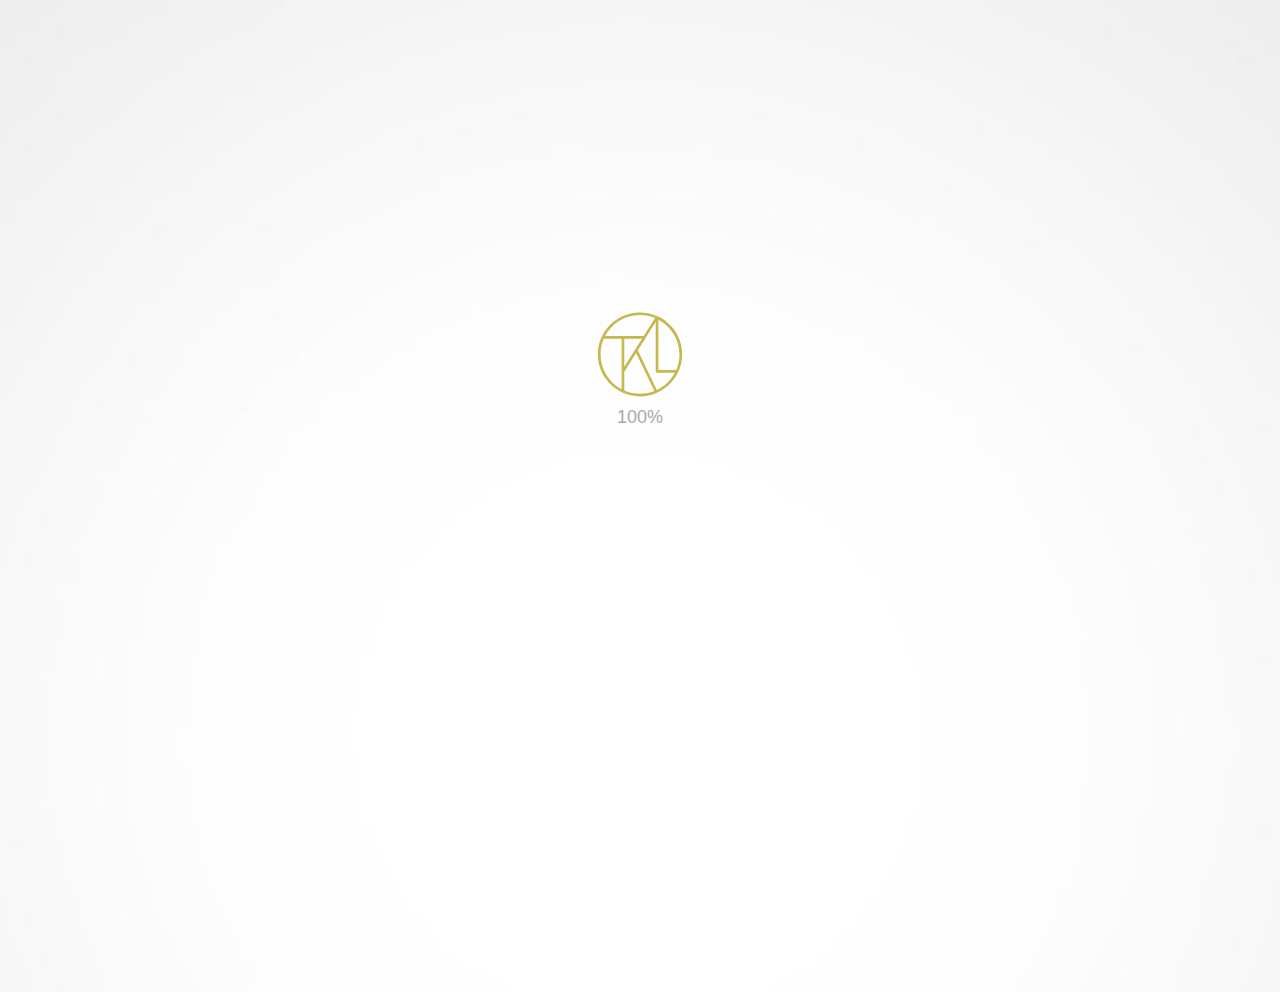
==== 201504/index.html @ 2c0a1aaa "init;" ====
<!DOCTYPE html>
<html lang="en">
<head>
    <meta charset="utf-8">
    <title>摩登集市</title>
    <meta name="viewport" content="width=device-width, initial-scale=1, minimum-scale=1, maximum-scale=1">

    <!-- Link Animated CSS -->
    <link rel="stylesheet" href="libs/animate.min.css">

    <!-- Link Swiper's CSS -->
    <link rel="stylesheet" href="libs/swiper.min.css">

    <!-- App CSS -->
    <link rel="stylesheet" href="app.css">

    <!-- Swiper JS -->
    <script src="libs/zepto.min.js"></script>
    <script src="libs/zepto-animation.js"></script>
    <script src="libs/swiper.jquery.min.js"></script>
    <script src="libs/preloadjs-NEXT.min.js"></script>
    <script src="app.js"></script>

</head>
<body>
<div id="loading" style="font-size:18px;color:darkgray;position:absolute;width: 100px;height: auto; top:34%; left: 50%;margin-left: -50px;text-align: center;">
    <img src="imgs/loading.svg" style="width: 100px;height: auto;" >
    <div><span id="loading-percent">12</span>%</div>
</div>

<div id="modal-content" style="display:none;">
    <div id="modal-content-bg"></div>
    <div class="modal-container">
        <div class="swiper-wrapper modal-inner">

        </div>
    </div>
    <!-- Add Arrows -->
    <div class="swiper-button-next"></div>
    <div class="swiper-button-prev"></div>

    <div id="modal-close-button" style="display: none;"></div>
</div>

<div id="page-02-header">
    <img src="imgs/page-02-logo.svg" class="full-width fix-top" animated-css="delay-1 fadeInUp"/>
    <div class="full-width fix-top">
        <img src="imgs/page-02-2015.svg" class="full-width" animated-css="delay-1 fadeInRight"/>
        <img src="imgs/page-02-title.svg" class="full-width" animated-css="delay-2 fadeInRight"/>
        <img src="imgs/page-02-subtitle.svg" class="full-width" animated-css="delay-3 fadeInRight"/>
        <img src="imgs/page-02-subtitle-2.svg" class="full-width" animated-css="delay-4 fadeInRight"/>
    </div>
    <img src="imgs/page-02-footer.svg" class="full-width fix-bottom" animated-css="delay-2 fadeDown"/>
</div>
<div id="page-hudong-header" style="display: none;">
    <div class="full-width fix-top">
        <img src="imgs/page-huodong-2.svg" class="full-width" animated-css="delay-1 fadeInRight"/>
    </div>
</div>

<!-- Swiper -->
<div class="swiper-container" id="main-content" style="display:none;">

    <!-- Parallax background element -->
    <div id="parallax-bg" class="parallax-bg" style="display: none;"></div>


    <div class="swiper-wrapper">
        <div class="swiper-slide">
            <div style="width:100%;height:100%;background-image: url(imgs/page-01.png);background-size: 100% auto;background-repeat: no-repeat;"></div>
            <img src="imgs/page-01-button.svg" class="full-width fix-bottom animated bounce infinite" style="z-index: 1000;"/>
        </div>
        <div class="swiper-slide">
        </div>
        <div class="swiper-slide">
            <img src="imgs/page-02-page-after.svg" class="full-width fix-bottom"/>
        </div>

        <div class="swiper-slide" style="background-color: #1e1c26">
            <img src="imgs/page-03-title.svg" class="full-width" animated-css="delay-0 fadeInRight"/>
            <img src="imgs/page-03-1.svg" class="full-width" animated-css="delay-1 fadeInRight" style="background-image: url(imgs/pattern-a.png);background-size: 100%;"/>
            <img src="imgs/page-03-2.svg" class="full-width" animated-css="delay-2 fadeInRight" style="background-image: url(imgs/pattern-c.png);background-size: 50%;"/>
            <img src="imgs/page-03-3.svg" class="full-width" animated-css="delay-3 fadeInRight" style="background-image: url(imgs/pattern-d.png);background-size: 100%;"/>
            <img src="imgs/page-03-4.svg" class="full-width" animated-css="delay-4 fadeInRight" style="background-image: url(imgs/pattern-b.png);background-size: 50%;"/>

        </div>

        <div class="swiper-slide" style="background-image: url(imgs/pattern-a.png);background-size: 100%;">
            <img src="imgs/back.svg" class="full-width fix-top"/>
            <img src="imgs/page-04.svg" class="full-width" animated-css="zoomIn"/>
        </div>
        <div class="swiper-slide" style="background-color: #af2c3c;">
            <img src="imgs/back.svg" class="full-width fix-top"/>
            <div class="full-width fix-top">
                <img src="imgs/page-05.svg" class="full-width" animated-css="zoomIn"/>
                <img src="imgs/page-05-logo.svg" class="full-width" animated-css="zoomIn"/>
            </div>
            <div class="full-width fix-bottom">
                <img src="imgs/page-05-info.svg" class="full-width" animated-css="zoomIn"/>
                <div class="show-hide delay-0"  animated-css="shake" style="margin-top: -5px;">
                    <img src="imgs/1-3-small.svg" class="full-width show"/>
                    <img src="imgs/1-3.svg" class="full-width modal-button hide" modal-content="modal-a.html" style="display: none;background-image: url(imgs/1-3.jpg); background-size: auto 100%"/>
                </div>
                <div class="show-hide delay-0"  animated-css="shake" style="margin-top: -5px;">
                    <img src="imgs/1-2-small.svg" class="full-width show"/>
                    <img src="imgs/1-2.svg" class="full-width modal-button hide" modal-content="modal-a.html" style="display: none;background-image: url(imgs/1-2.jpg); background-size: auto 100%"/>
                </div>
                <div class="show-hide delay-0"  animated-css="shake" style="margin-top: -5px;">
                    <img src="imgs/1-1-small.svg" class="full-width show" style="display: none;"/>
                    <img src="imgs/1-1.svg" class="full-width modal-button hide" modal-content="modal-a.html" style="background-image: url(imgs/1-1.jpg); background-size: auto 100%"/>
                </div>
                <img src="imgs/space.svg" class="full-width"/>
            </div>
        </div>


        <div class="swiper-slide" style="background-color: #af2c3c;">
            <img src="imgs/back.svg" class="full-width fix-top"/>
            <div class="full-width fix-top">
                <img src="imgs/page-06.svg" class="full-width" animated-css="zoomIn"/>
                <img src="imgs/page-05-logo.svg" class="full-width" animated-css="zoomIn"/>
            </div>
            <div class="full-width fix-bottom">
                <img src="imgs/page-06-info.svg" class="full-width" animated-css="zoomIn"/>
                <img src="imgs/2-1.svg" class="full-width modal-button" modal-content="modal-a.html" style="background-image: url(imgs/2-1.jpg); background-size: 100% auto;"/>
                <img src="imgs/2-2.svg" class="full-width modal-button" modal-content="modal-a.html" style="background-image: url(imgs/2-2.jpg); background-size: 100% auto;margin-top: -8px;"/>
                <img src="imgs/space.svg" class="full-width" style="background-color: #af2c3c;margin-top: -8px;"/>
            </div>
        </div>
        <div class="swiper-slide" style="background-image: url(imgs/pattern-a.png);background-size: 100%;">
            <div animated-css="zoomIn" style="z-index:200;background-image: url(imgs/page-07-bg.png);background-size:100% auto;background-repeat:no-repeat;position: absolute;top:30px;left: 30px;right: 20px;bottom: 30px;  padding-top: 10%;">
                <img src="imgs/page-07-title.png" class="full-width" />
                <img src="imgs/page-07-content.svg" class="full-width" />
            </div>

        </div>
        <div class="swiper-slide" style="background-image: url(imgs/pattern-c.png);background-size: 50%;">
            <img src="imgs/back.svg" class="full-width fix-top"/>
            <img src="imgs/page-08.svg" class="full-width" animated-css="zoomIn"/>
        </div>

        <div class="swiper-slide">
        </div>
        <div class="swiper-slide">
        </div>
        <div class="swiper-slide">
        </div>
        <div class="swiper-slide">
        </div>

        <div class="swiper-slide" style="background-image: url(imgs/pattern-d.png);background-size: 100%;">
            <img src="imgs/back.svg" class="full-width fix-top"/>
            <img src="imgs/page-huodong.svg" class="full-width" animated-css="zoomIn"/>
        </div>
        <div class="swiper-slide" style="background-image: url(imgs/page-huodong-bg.jpg);background-size:cover;">
            <img src="imgs/page-huodong-arrow.svg" class="full-width" animated-css="delay-1 fadeInLeft" style="position: absolute;  top: 28%;"/>
            <img src="imgs/page-huodong-content.svg" class="full-width" animated-css="fadeIn"/>

        </div>
        <div class="swiper-slide">
        </div>
        <div class="swiper-slide">
            <img src="imgs/page-huodong-2-pop.svg" class="full-width fix-bottom"/>
        </div>
        <div class="swiper-slide" style="background-image: url(imgs/page-huodong-3-bg.jpg);background-size: cover;">
            <img src="imgs/page-huodong-3-header.svg" class="full-width fix-top"/>
            <img src="imgs/page-huodong-3-content.svg" class="full-width"/>
        </div>
        <div class="swiper-slide" style="background-image: url(imgs/pattern-b.png);background-size: 100%;">
            <img src="imgs/back.svg" class="full-width fix-top"/>
            <img src="imgs/page-uber.svg" class="full-width" animated-css="zoomIn"/>
        </div>
        <div class="swiper-slide" style="background-image: url(imgs/pattern-b.png);background-size: 100%;">
            <img src="imgs/back.svg" class="full-width fix-top"/>
            <img src="imgs/page-uber-2.svg" class="full-width" animated-css="zoomIn"/>
        </div>
        <div class="swiper-slide" style="background-color: #1e1c26">
            <img src="imgs/page-02-logo.svg" class="full-width fix-top" animated-css="delay-1 fadeInUp"/>
            <img src="imgs/page-game-title.png" class="full-width" animated-css="fadeIn"/>
            <img src="imgs/page-game-content.svg" class="full-width" animated-css="fadeIn"/>
            <img src="imgs/page-game-arrow.svg" class="full-width" animated-css="fadeIn"/>
            <img src="imgs/page-game-button.svg" class="full-width" animated-css="fadeIn"/>
            <img src="imgs/page-02-footer.svg" class="full-width fix-bottom" animated-css="delay-2 fadeDown"/>
        </div>
    </div>


    <img src="imgs/arrow.svg" id="bounce-arrow" class="full-width fix-bottom animated bounce infinite" style="display: none;"/>
</div>

</body>
</html>
---- 201504/app.css ----
html, body {
    position: relative;
    height: 100%;
}
body {
    background: #eee;
    font-family: Helvetica Neue, Helvetica, Arial, sans-serif;
    font-size: 14px;
    color:#000;
    margin: 0;
    padding: 0;
}
.swiper-container {
    width: 100%;
    height: 100%;
}
#modal-content{
    width: 100%;
    height: 100%;
    position: absolute;
}
#modal-content-bg{
    content: '';
    position: absolute;
    width: 100%;
    height: 100%;
    background-color: rgba(0,0,0,.4);
    z-index: 10;
}
#modal-close-button{
    border: 2px solid white;
    position: absolute;
    width: 40px;
    height: 40px;
    z-index: 101;
    top: 15px;
    right: 12px;
    border-radius: 44px;
    box-shadow: 0px 0px 5px rgba(0,0,0,.8);
    background-color: #db8937;
    background-image: url(imgs/close-button.svg);
    background-size: 24px 24px;
    background-position: center center;
    background-repeat: no-repeat;
}
.modal-container {
    background-color: #ffffff;
    position: absolute;
    top:40px;
    left: 35px;
    right: 35px;
    bottom: 40px;
    z-index: 100;
    overflow: hidden;
    box-shadow: 0px 0px 5px rgba(0,0,0,.8);
}
.modal-container .modal-inner{

}
.swiper-slide {
    text-align: center;
    font-size: 18px;


    /* Center slide text vertically */
    display: -webkit-box;
    display: -ms-flexbox;
    display: -webkit-flex;
    display: flex;

    -webkit-box-orient: vertical;
    -moz-box-orient: vertical;
    -ms-flex-direction: column;
    -webkit-flex-direction: column;
    flex-direction: column;

    -webkit-box-pack: center;
    -ms-flex-pack: center;
    -webkit-justify-content: center;
    justify-content: center;
    -webkit-box-align: center;
    -ms-flex-align: center;
    -webkit-align-items: center;
    align-items: center;
}

/* default style */
.full-width{
    width: 100%;
    height: auto;
}
.full-height{
    height: 100%;
    width: auto;
}
.delay-0{
    -webkit-animation-delay: 0s;
    animation-delay: 0s;
}
.delay-1{
    -webkit-animation-delay: .3s;
    animation-delay: .3s;
}
.delay-2{
    -webkit-animation-delay: .6s;
    animation-delay: .6s;
}
.delay-3{
    -webkit-animation-delay: .9s;
    animation-delay: .9s;
}
.delay-4{
    -webkit-animation-delay: 1.2s;
    animation-delay: 1.2s;
}
.fix-top{
    position: absolute;
    left: 0;
    top: 0;
    z-index: -1;
}
.fix-bottom{
    position: absolute;
    left: 0;
    bottom: 0;
    z-index: 1;
}
.z-index-10{
    z-index: 10;
}
body{
    background-image: url(imgs/bg.jpg);
    background-size: cover;
    background-repeat: no-repeat;
}

.swiper-button-next, .swiper-button-prev {
    position: absolute;
    top: 50%;
    width: 17px;
    height: 56px;
    margin-top: -28px;
    z-index: 10;
    cursor: pointer;
    -moz-background-size: 17px 56px;
    -webkit-background-size: 17px 56px;
    background-size: 17px 56px;
    background-position: center;
    background-repeat: no-repeat;
}

.swiper-button-next, .swiper-container-rtl .swiper-button-prev {
    background-image: url(imgs/button-next.svg);
}
.swiper-button-prev, .swiper-container-rtl .swiper-button-next {
    background-image: url(imgs/button-prev.svg);
}

.parallax-bg {
    position: absolute;
    left: 0;
    top: 0;
    width: 100%;
    height:400%;
    background-position: center;
    background-image:url(imgs/brands.svg);
    background-size:100% auto;
    background-position: top center;
    background-repeat:no-repeat ;

}
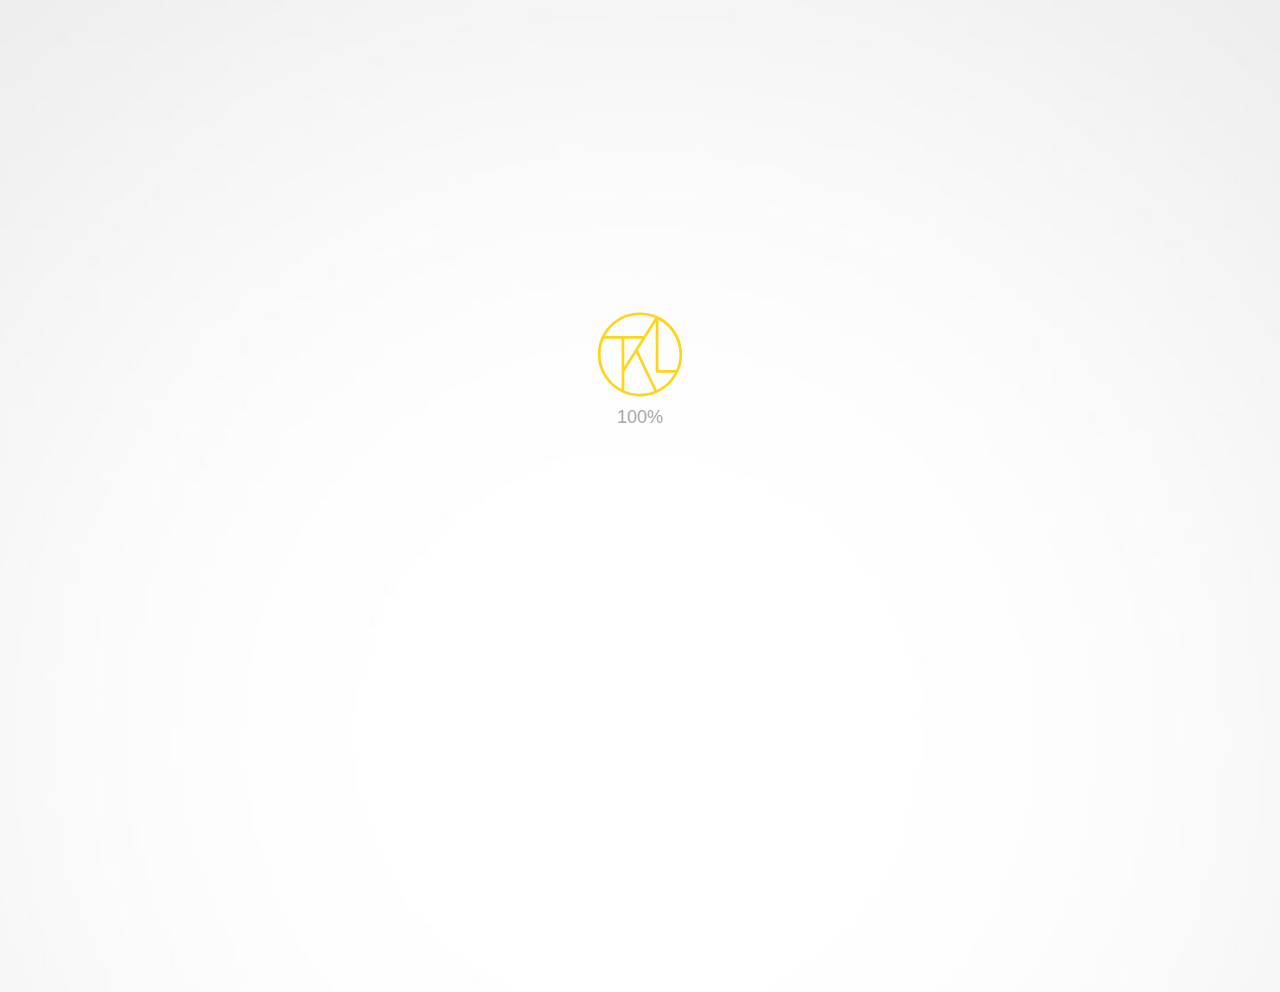
==== commit 2c7d3c1f: "init;" ====
--- a/201504/index.html
+++ b/201504/index.html
@@ -78,19 +78,19 @@
 
         <div class="swiper-slide" style="background-color: #1e1c26">
             <img src="imgs/page-03-title.svg" class="full-width" animated-css="delay-0 fadeInRight"/>
-            <img src="imgs/page-03-1.svg" class="full-width" animated-css="delay-1 fadeInRight" style="background-image: url(imgs/pattern-a.png);background-size: 100%;"/>
-            <img src="imgs/page-03-2.svg" class="full-width" animated-css="delay-2 fadeInRight" style="background-image: url(imgs/pattern-c.png);background-size: 50%;"/>
-            <img src="imgs/page-03-3.svg" class="full-width" animated-css="delay-3 fadeInRight" style="background-image: url(imgs/pattern-d.png);background-size: 100%;"/>
-            <img src="imgs/page-03-4.svg" class="full-width" animated-css="delay-4 fadeInRight" style="background-image: url(imgs/pattern-b.png);background-size: 50%;"/>
+            <img src="imgs/page-03-1.svg" id="cata1" class="full-width" animated-css="delay-1 fadeInRight" style="background-image: url(imgs/pattern-a.png);background-size: 100%;"/>
+            <img src="imgs/page-03-2.svg" id="cata2" class="full-width" animated-css="delay-2 fadeInRight" style="background-image: url(imgs/pattern-c.png);background-size: 50%;"/>
+            <img src="imgs/page-03-3.svg" id="cata3" class="full-width" animated-css="delay-3 fadeInRight" style="background-image: url(imgs/pattern-d.png);background-size: 100%;"/>
+            <img src="imgs/page-03-4.svg" id="cata4" class="full-width" animated-css="delay-4 fadeInRight" style="background-image: url(imgs/pattern-b.png);background-size: 50%;"/>
 
         </div>
 
         <div class="swiper-slide" style="background-image: url(imgs/pattern-a.png);background-size: 100%;">
-            <img src="imgs/back.svg" class="full-width fix-top"/>
+            <img src="imgs/back.svg" class="full-width fix-top backtocata"/>
             <img src="imgs/page-04.svg" class="full-width" animated-css="zoomIn"/>
         </div>
         <div class="swiper-slide" style="background-color: #af2c3c;">
-            <img src="imgs/back.svg" class="full-width fix-top"/>
+            <img src="imgs/back.svg" class="full-width fix-top backtocata"/>
             <div class="full-width fix-top">
                 <img src="imgs/page-05.svg" class="full-width" animated-css="zoomIn"/>
                 <img src="imgs/page-05-logo.svg" class="full-width" animated-css="zoomIn"/>
@@ -99,15 +99,15 @@
                 <img src="imgs/page-05-info.svg" class="full-width" animated-css="zoomIn"/>
                 <div class="show-hide delay-0"  animated-css="shake" style="margin-top: -5px;">
                     <img src="imgs/1-3-small.svg" class="full-width show"/>
-                    <img src="imgs/1-3.svg" class="full-width modal-button hide" modal-content="modal-a.html" style="display: none;background-image: url(imgs/1-3.jpg); background-size: auto 100%"/>
+                    <img src="imgs/1-3.svg" class="full-width modal-button hide" modal-content="modal-a.html" modal-index="3" style="display: none;background-image: url(imgs/1-3.jpg); background-size: auto 100%"/>
                 </div>
                 <div class="show-hide delay-0"  animated-css="shake" style="margin-top: -5px;">
                     <img src="imgs/1-2-small.svg" class="full-width show"/>
-                    <img src="imgs/1-2.svg" class="full-width modal-button hide" modal-content="modal-a.html" style="display: none;background-image: url(imgs/1-2.jpg); background-size: auto 100%"/>
+                    <img src="imgs/1-2.svg" class="full-width modal-button hide" modal-content="modal-a.html" modal-index="2" style="display: none;background-image: url(imgs/1-2.jpg); background-size: auto 100%"/>
                 </div>
                 <div class="show-hide delay-0"  animated-css="shake" style="margin-top: -5px;">
                     <img src="imgs/1-1-small.svg" class="full-width show" style="display: none;"/>
-                    <img src="imgs/1-1.svg" class="full-width modal-button hide" modal-content="modal-a.html" style="background-image: url(imgs/1-1.jpg); background-size: auto 100%"/>
+                    <img src="imgs/1-1.svg" class="full-width modal-button hide" modal-content="modal-a.html" modal-index="1" style="background-image: url(imgs/1-1.jpg); background-size: auto 100%"/>
                 </div>
                 <img src="imgs/space.svg" class="full-width"/>
             </div>
@@ -115,15 +115,15 @@
 
 
         <div class="swiper-slide" style="background-color: #af2c3c;">
-            <img src="imgs/back.svg" class="full-width fix-top"/>
+            <img src="imgs/back.svg" class="full-width fix-top backtocata"/>
             <div class="full-width fix-top">
                 <img src="imgs/page-06.svg" class="full-width" animated-css="zoomIn"/>
                 <img src="imgs/page-05-logo.svg" class="full-width" animated-css="zoomIn"/>
             </div>
             <div class="full-width fix-bottom">
                 <img src="imgs/page-06-info.svg" class="full-width" animated-css="zoomIn"/>
-                <img src="imgs/2-1.svg" class="full-width modal-button" modal-content="modal-a.html" style="background-image: url(imgs/2-1.jpg); background-size: 100% auto;"/>
-                <img src="imgs/2-2.svg" class="full-width modal-button" modal-content="modal-a.html" style="background-image: url(imgs/2-2.jpg); background-size: 100% auto;margin-top: -8px;"/>
+                <img src="imgs/2-1.svg" class="full-width modal-button" modal-content="modal-b.html" modal-index="1" style="background-image: url(imgs/2-1.jpg); background-size: 100% auto;"/>
+                <img src="imgs/2-2.svg" class="full-width modal-button" modal-content="modal-b.html" modal-index="2" style="background-image: url(imgs/2-2.jpg); background-size: 100% auto;margin-top: -8px;"/>
                 <img src="imgs/space.svg" class="full-width" style="background-color: #af2c3c;margin-top: -8px;"/>
             </div>
         </div>
@@ -135,7 +135,7 @@
 
         </div>
         <div class="swiper-slide" style="background-image: url(imgs/pattern-c.png);background-size: 50%;">
-            <img src="imgs/back.svg" class="full-width fix-top"/>
+            <img src="imgs/back.svg" class="full-width fix-top backtocata"/>
             <img src="imgs/page-08.svg" class="full-width" animated-css="zoomIn"/>
         </div>
 
@@ -149,7 +149,7 @@
         </div>
 
         <div class="swiper-slide" style="background-image: url(imgs/pattern-d.png);background-size: 100%;">
-            <img src="imgs/back.svg" class="full-width fix-top"/>
+            <img src="imgs/back.svg" class="full-width fix-top backtocata"/>
             <img src="imgs/page-huodong.svg" class="full-width" animated-css="zoomIn"/>
         </div>
         <div class="swiper-slide" style="background-image: url(imgs/page-huodong-bg.jpg);background-size:cover;">
@@ -163,27 +163,19 @@
             <img src="imgs/page-huodong-2-pop.svg" class="full-width fix-bottom"/>
         </div>
         <div class="swiper-slide" style="background-image: url(imgs/page-huodong-3-bg.jpg);background-size: cover;">
-            <img src="imgs/page-huodong-3-header.svg" class="full-width fix-top"/>
-            <img src="imgs/page-huodong-3-content.svg" class="full-width"/>
+            <img src="imgs/page-huodong-3-header.svg" class="full-width fix-top" animated-css="fadeInLeft"/>
+            <img src="imgs/page-huodong-3-content.svg" class="full-width" animated-css="delay-2 zoomIn"/>
         </div>
         <div class="swiper-slide" style="background-image: url(imgs/pattern-b.png);background-size: 100%;">
-            <img src="imgs/back.svg" class="full-width fix-top"/>
+            <img src="imgs/back.svg" class="full-width fix-top backtocata"/>
             <img src="imgs/page-uber.svg" class="full-width" animated-css="zoomIn"/>
         </div>
         <div class="swiper-slide" style="background-image: url(imgs/pattern-b.png);background-size: 100%;">
-            <img src="imgs/back.svg" class="full-width fix-top"/>
+            <img src="imgs/back.svg" class="full-width fix-top backtocata"/>
             <img src="imgs/page-uber-2.svg" class="full-width" animated-css="zoomIn"/>
         </div>
-        <div class="swiper-slide" style="background-color: #1e1c26">
-            <img src="imgs/page-02-logo.svg" class="full-width fix-top" animated-css="delay-1 fadeInUp"/>
-            <img src="imgs/page-game-title.png" class="full-width" animated-css="fadeIn"/>
-            <img src="imgs/page-game-content.svg" class="full-width" animated-css="fadeIn"/>
-            <img src="imgs/page-game-arrow.svg" class="full-width" animated-css="fadeIn"/>
-            <img src="imgs/page-game-button.svg" class="full-width" animated-css="fadeIn"/>
-            <img src="imgs/page-02-footer.svg" class="full-width fix-bottom" animated-css="delay-2 fadeDown"/>
-        </div>
+
     </div>
-
 
     <img src="imgs/arrow.svg" id="bounce-arrow" class="full-width fix-bottom animated bounce infinite" style="display: none;"/>
 </div>
--- a/201504/app.css
+++ b/201504/app.css
@@ -1,6 +1,7 @@
 html, body {
     position: relative;
     height: 100%;
+    -moz-user-select: none; -webkit-user-select: none; -ms-user-select:none; user-select:none;-o-user-select:none;
 }
 body {
     background: #eee;
@@ -117,7 +118,7 @@
     position: absolute;
     left: 0;
     top: 0;
-    z-index: -1;
+    z-index: 10;
 }
 .fix-bottom{
     position: absolute;
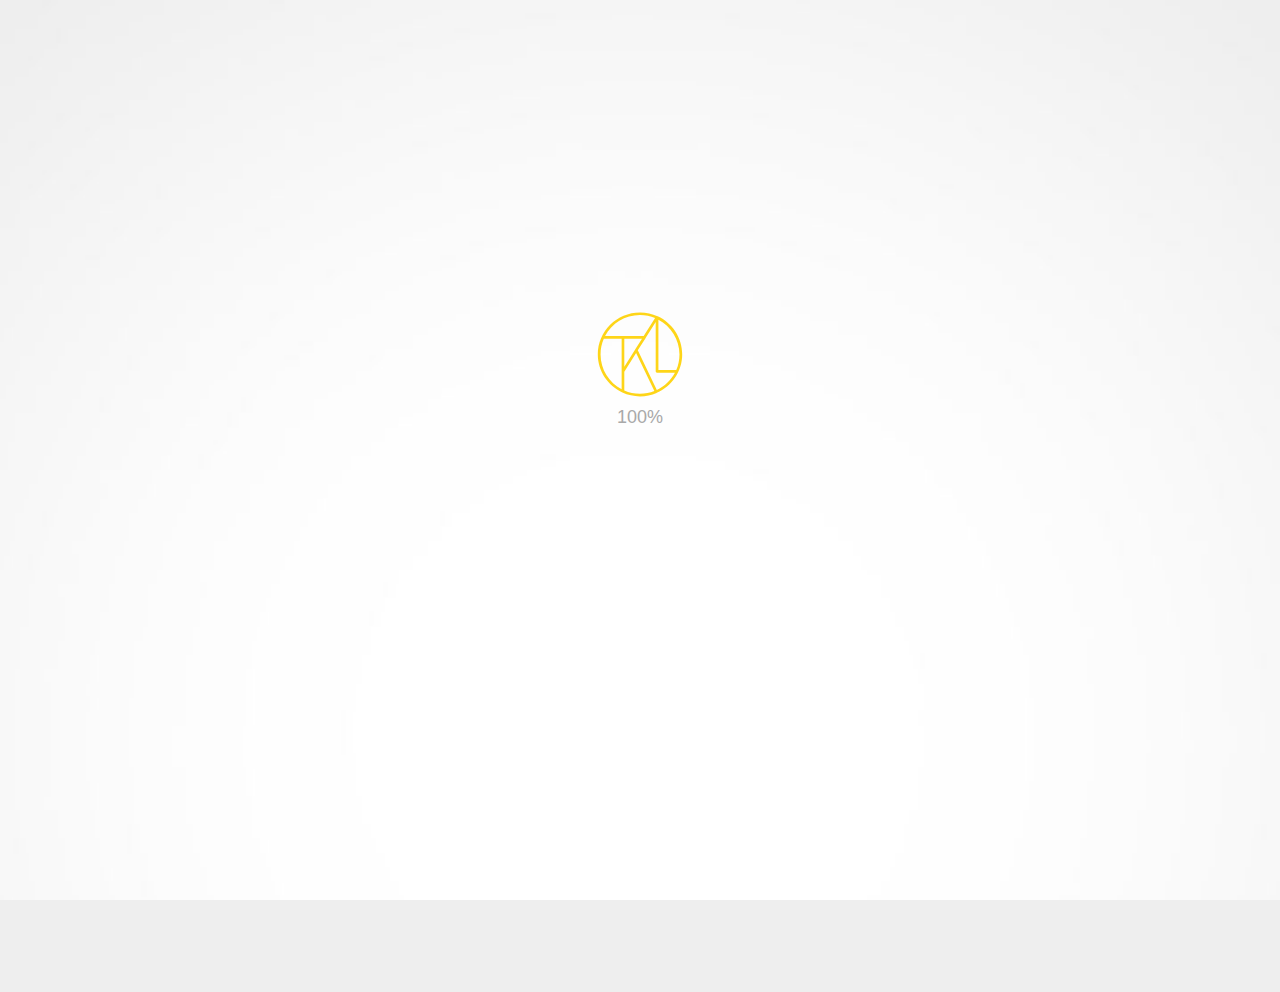
==== commit d8c600e5: "init;" ====
--- a/201504/index.html
+++ b/201504/index.html
@@ -2,7 +2,7 @@
 <html lang="en">
 <head>
     <meta charset="utf-8">
-    <title>摩登集市</title>
+    <title>摩登市集</title>
     <meta name="viewport" content="width=device-width, initial-scale=1, minimum-scale=1, maximum-scale=1">
 
     <!-- Link Animated CSS -->
@@ -67,7 +67,9 @@
 
     <div class="swiper-wrapper">
         <div class="swiper-slide">
+            <img id="animation-color" src="imgs/animation.gif" class="full-width" style="position: absolute;z-index: -1;"/>
             <div style="width:100%;height:100%;background-image: url(imgs/page-01.png);background-size: 100% auto;background-repeat: no-repeat;"></div>
+
             <img src="imgs/page-01-button.svg" class="full-width fix-bottom animated bounce infinite" style="z-index: 1000;"/>
         </div>
         <div class="swiper-slide">
@@ -85,7 +87,7 @@
 
         </div>
 
-        <div class="swiper-slide" style="background-image: url(imgs/pattern-a.png);background-size: 100%;">
+        <div data-hash="mai" class="swiper-slide" style="background-image: url(imgs/pattern-a.png);background-size: 100%;">
             <img src="imgs/back.svg" class="full-width fix-top backtocata"/>
             <img src="imgs/page-04.svg" class="full-width" animated-css="zoomIn"/>
         </div>
@@ -99,7 +101,7 @@
                 <img src="imgs/page-05-info.svg" class="full-width" animated-css="zoomIn"/>
                 <div class="show-hide delay-0"  animated-css="shake" style="margin-top: -5px;">
                     <img src="imgs/1-3-small.svg" class="full-width show"/>
-                    <img src="imgs/1-3.svg" class="full-width modal-button hide" modal-content="modal-a.html" modal-index="3" style="display: none;background-image: url(imgs/1-3.jpg); background-size: auto 100%"/>
+                    <img src="imgs/1-3.svg" class="full-width modal-button hide" modal-content="modal-a.html" modal-index="1" style="display: none;background-image: url(imgs/1-3.jpg); background-size: auto 100%"/>
                 </div>
                 <div class="show-hide delay-0"  animated-css="shake" style="margin-top: -5px;">
                     <img src="imgs/1-2-small.svg" class="full-width show"/>
@@ -107,7 +109,7 @@
                 </div>
                 <div class="show-hide delay-0"  animated-css="shake" style="margin-top: -5px;">
                     <img src="imgs/1-1-small.svg" class="full-width show" style="display: none;"/>
-                    <img src="imgs/1-1.svg" class="full-width modal-button hide" modal-content="modal-a.html" modal-index="1" style="background-image: url(imgs/1-1.jpg); background-size: auto 100%"/>
+                    <img src="imgs/1-1.svg" class="full-width modal-button hide" modal-content="modal-a.html" modal-index="3" style="background-image: url(imgs/1-1.jpg); background-size: auto 100%"/>
                 </div>
                 <img src="imgs/space.svg" class="full-width"/>
             </div>
@@ -134,7 +136,7 @@
             </div>
 
         </div>
-        <div class="swiper-slide" style="background-image: url(imgs/pattern-c.png);background-size: 50%;">
+        <div data-hash="brands" class="swiper-slide" style="background-image: url(imgs/pattern-c.png);background-size: 50%;">
             <img src="imgs/back.svg" class="full-width fix-top backtocata"/>
             <img src="imgs/page-08.svg" class="full-width" animated-css="zoomIn"/>
         </div>
@@ -148,7 +150,7 @@
         <div class="swiper-slide">
         </div>
 
-        <div class="swiper-slide" style="background-image: url(imgs/pattern-d.png);background-size: 100%;">
+        <div data-hash="hudong" class="swiper-slide" style="background-image: url(imgs/pattern-d.png);background-size: 100%;">
             <img src="imgs/back.svg" class="full-width fix-top backtocata"/>
             <img src="imgs/page-huodong.svg" class="full-width" animated-css="zoomIn"/>
         </div>
@@ -166,7 +168,7 @@
             <img src="imgs/page-huodong-3-header.svg" class="full-width fix-top" animated-css="fadeInLeft"/>
             <img src="imgs/page-huodong-3-content.svg" class="full-width" animated-css="delay-2 zoomIn"/>
         </div>
-        <div class="swiper-slide" style="background-image: url(imgs/pattern-b.png);background-size: 100%;">
+        <div data-hash="uber" class="swiper-slide" style="background-image: url(imgs/pattern-b.png);background-size: 100%;">
             <img src="imgs/back.svg" class="full-width fix-top backtocata"/>
             <img src="imgs/page-uber.svg" class="full-width" animated-css="zoomIn"/>
         </div>
--- a/201504/app.css
+++ b/201504/app.css
@@ -1,4 +1,5 @@
 html, body {
+    overflow: hidden;
     position: relative;
     height: 100%;
     -moz-user-select: none; -webkit-user-select: none; -ms-user-select:none; user-select:none;-o-user-select:none;
